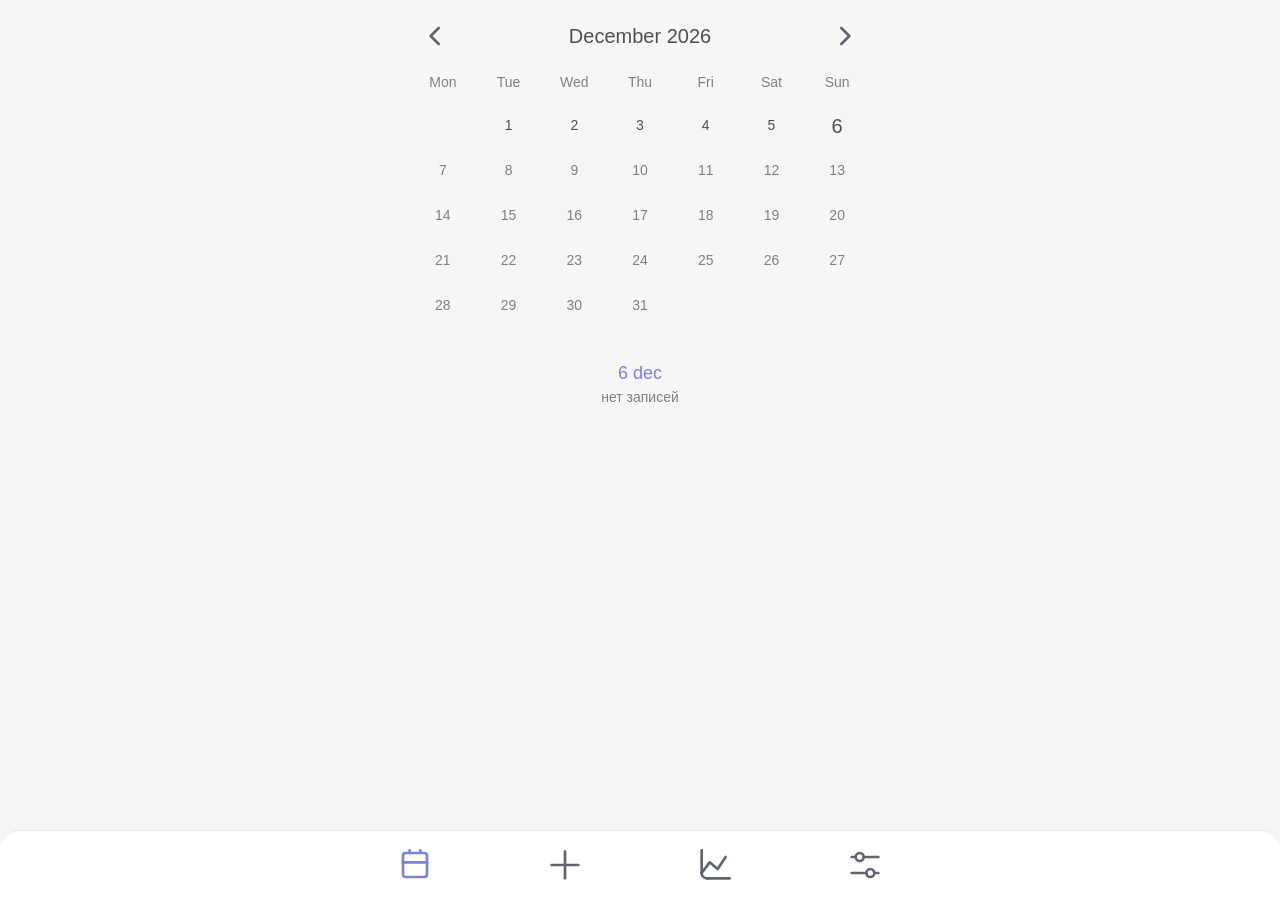
==== index.html @ 6bce45fb "rename project" ====
<!doctype html>
<html lang="ru">
<head>
    <meta charset="UTF-8"/>
    <meta name="viewport" content="width=device-width, initial-scale=1.0, shrink-to-fit=no"/>
    <meta name="mobile-web-app-capable" content="yes"/>
    <meta name="theme-color" content="#2a2a2a"/>
    <meta name="msapplication-config" content="none">

    <title data-i18n="appName"></title>

    <link rel="canonical" href="https://yugle7.github.io/poop-tracker/"/>
    <link rel="manifest" href="manifest.webmanifest"/>
    <link rel="stylesheet" href="style.css"/>

    <link rel="icon" type="image/png" sizes="192x192" href="icons/icon-192.png">
    <link rel="icon" type="image/svg+xml" href="favicon.svg"/>

    <link rel="apple-touch-icon" href="icons/icon-192.png">
    <link rel="yandex-tableau-widget" href="tableau.json">
</head>
<body>

<section id="calendar-page" class="width-500 safe">
    <div id="calendar"></div>
    <h3 id="chosen-day" class="accent center"></h3>
    <div id="chosen-records"></div>
</section>

<div id="overlay"></div>

<section id="record-page" class="hidden">
    <div class="scroll">
        <div class="width-500 col gap-30 pad-20">
            <section>
                <div class="row gap-15">
                    <button id="pooped-date" aria-haspopup="dialog" class="tap"
                            data-i18n-aria-label="selectDate"></button>

                    <button id="pooped-time" aria-haspopup="dialog" class="tap"
                            data-i18n-aria-label="selectTime"></button>

                </div>
            </section>
            <section>
                <div id="bristol-label"></div>
                <br>
                <div id="bristol-icons" class="row" role="radiogroup"
                     data-i18n-aria-label="bristolScale"></div>
            </section>

            <section id="color">
                <div id="color-label"></div>
                <br>
                <div id="color-icons" class="color-grid" role="radiogroup"
                     data-i18n-aria-label="color"></div>
            </section>

            <section id="volume">
                <div id="volume-label"></div>
                <br/>
                <span id="volume-value" class="gray small"></span>
                <input id="volume-range" type="range" min="0" max="99" step="1"
                       data-i18n-aria-label="volumeRange" aria-label="">
            </section>

            <section>
                <div class="row add">
                    <h3 data-i18n="tags"></h3>
                    <button id="edit-tags" class="right help small" data-i18n="change">
                    </button>
                </div>
                <br>
                <div id="tag-buttons"></div>
            </section>

            <button id="remove" class="red hidden pad-20" data-i18n="remove"></button>

            <button id="approve" data-i18n-aria-label="approve">
                <svg>
                    <use href="sprite.svg#save"></use>
                </svg>
            </button>

            <button id="reject" data-i18n-aria-label="reject">
                <svg>
                    <use href="sprite.svg#cancel"></use>
                </svg>
            </button>
        </div>
    </div>


    <div id="tags-editor">
        <div class="row">
            <input id="tag" type="text" maxlength="24"
                   data-i18n-placeholder="newTag"
                   data-i18n-aria-label="newTag" aria-label="">
            <button id="create-tag" class="right small" data-i18n="add"></button>
        </div>

        <div data-i18n="tagActions" class="small gray pad-10"></div>
        <div id="tag-actions"></div>

        <footer>
            <button id="close-tags" class="right" data-i18n="cancel"></button>
            <button id="apply-tags" class="accent">OK</button>
        </footer>
    </div>

    <div id="when-picker">
        <header id="watch">
            <button id="day" class="tap"></button>
            <button id="hour" class="tap"></button>

            <svg id="colon" viewBox="0 0 6 24" width="6" height="24">
                <circle cx="3" cy="8" r="1" stroke="var(--text)" fill="none"/>
                <circle cx="3" cy="16" r="1" stroke="var(--text)" fill="none"/>
            </svg>

            <button id="minute" class="tap"></button>
        </header>

        <div id="clock">
            <div id="white"></div>
            <div id="black"></div>
            <div id="center"></div>
            <div id="line"></div>
            <div id="hand"></div>
        </div>

        <div id="when-calendar">
            <div class="days"></div>
            <div class="days" id="when-days"></div>
        </div>

        <footer>
            <button id="when-prev" data-i18n-aria-label="previous">
                <svg>
                    <use href="sprite.svg#prev"></use>
                </svg>
            </button>

            <span id="when-month"></span>

            <button id="when-next" data-i18n-aria-label="next">
                <svg>
                    <use href="sprite.svg#next"></use>
                </svg>
            </button>

            <button id="close-when" class="right" data-i18n="cancel"></button>
            <button id="apply-when" class="accent">OK</button>
        </footer>
    </div>
</section>

<section id="stats-page" class="width-500 pad-20 safe hidden">
    <div id="period">
        <div></div>
        <button class="active" data-i="0" data-i18n="week"></button>
        <button data-i="1" data-i18n="month"></button>
        <button data-i="2" data-i18n="year"></button>
    </div>

    <div id="range">
        <button type="button" data-add="-1"
                data-i18n-aria-label="previousPeriod">
            <svg>
                <use href="sprite.svg#prev"></use>
            </svg>
        </button>
        <span id="range-label"></span>
        <button type="button" data-add="1"
                data-i18n-aria-label="nextPeriod">
            <svg>
                <use href="sprite.svg#next"></use>
            </svg>
        </button>
    </div>

    <div class="card">
        <h3 data-i18n="tags"></h3>
        <br/>
        <div class="h-list" id="tags-list"></div>
        <br/>
        <button class="row gap-10" id="with-fails">
            <svg class="tool">
                <use href="sprite.svg#check"></use>
            </svg>
            <span data-i18n="withFails" class="help small"></span>
        </button>
    </div>

    <div class="card">
        <h3 data-i18n="color"></h3>
        <br/>
        <div class="h-list" id="color-list"></div>
    </div>

    <div class="card">
        <h3 data-i18n="shape"></h3>
        <br/>
        <div class="h-list" id="shape-list"></div>
    </div>

    <div class="card" style="--color: var(--yellow)">
        <h3 class="row gap-8">
            <span data-i18n="bristol"></span>
            <span class="gray">—</span>
            <span class="gray"></span>
        </h3>
        <br/>
        <div class="v-chart" id="bristol-chart"></div>
    </div>

    <div class="card">
        <h3 class="row gap-8">
            <span data-i18n="count"></span>
            <span class="gray">—</span>
            <span class="gray"></span>
        </h3>
        <br/>
        <div class="v-chart" id="count-chart"></div>
    </div>

    <div class="card" style="--color: var(--yellow)">
        <h3 class="row gap-8">
            <span data-i18n="volume"></span>
            <span class="gray">—</span>
            <span class="gray"></span>
        </h3>
        <br/>
        <div class="v-chart" id="volume-chart"></div>
    </div>
</section>


<section id="person-page" class="width-500 safe hidden">
    <br/>

    <button id="person">
        <svg class="icon">
            <use href="sprite.svg#person"></use>
        </svg>
        <span class="row gap-10"></span>
    </button>

    <br/>

    <a href="https://pay.cloudtips.ru/p/9e3a23d6" target="_blank">
        <svg class="icon">
            <use href="sprite.svg#heart"></use>
        </svg>
        <span data-i18n="support"></span>
    </a>

    <a href="mailto:yuzhakov.gleb@gmail.com?subject=PoopTracker">
        <svg class="icon">
            <use href="sprite.svg#chat"></use>
        </svg>
        <span data-i18n="mailTo"></span>
    </a>

    <a href="https://yugle7.github.io/poop-tracker/privacy.html" target="_blank">
        <svg class="icon">
            <use href="sprite.svg#shield"></use>
        </svg>
        <span data-i18n="privacy"></span>
    </a>

    <br/>

    <button id="reset" class="left row gap-10 pad-10">
        <svg class="icon">
            <use href="sprite.svg#reset"></use>
        </svg>
        <span data-i18n="reset"></span>
    </button>

    <div id="person-picker">
        <form id="profile" novalidate autocomplete="off">
            <div class="field">
                <label class="label" for="birthdate" data-i18n="birthdate"></label>
                <input
                        class="input"
                        id="birthdate"
                        name="birthdate"
                        type="text"
                        inputmode="numeric"
                        autocomplete="off"
                        autocorrect="off"
                        autocapitalize="off"
                        placeholder="31.12.2000"
                        spellcheck="false"
                        maxlength="10"
                        required
                >
            </div>

            <div class="row gap-15">
                <div class="field sex">
                    <label class="label" data-i18n="sex"></label>

                    <div class="segment" id="sex">
                        <input type="radio" name="sex" id="female" value="female" checked>
                        <label for="female" data-i18n="female"></label>

                        <input type="radio" name="sex" id="male" value="male">
                        <label for="male" data-i18n="male"></label>
                    </div>
                </div>

                <div class="field weight">
                    <label class="label" for="weight" data-i18n="weight"></label>

                    <div>
                        <input
                                class="input"
                                id="weight"
                                name="weight"
                                type="text"
                                inputmode="decimal"
                                autocomplete="off"
                                placeholder="65"
                                maxlength="5"
                                required
                        >
                        <span class="unit" data-i18n="kg"></span>
                    </div>
                </div>
            </div>
        </form>

        <footer>
            <button id="close-person" class="right" data-i18n="cancel"></button>
            <button id="apply-person" class="accent">OK</button>
        </footer>
    </div>
</section>

<div class="hidden">
    <div id="calendars"></div>
</div>

<nav data-i18n-aria-label="mainNavigation">
    <div id="nav">
        <button data-page="calendar" class="pad-10 active" data-i18n-aria-label="calendar" aria-selected="true">
            <svg>
                <use href="sprite.svg#calendar"></use>
            </svg>
        </button>

        <button data-page="record" class="pad-10" data-i18n-aria-label="record">
            <svg>
                <use href="sprite.svg#plus"></use>
            </svg>
        </button>

        <button data-page="stats" class="pad-10" data-i18n-aria-label="stats">
            <svg>
                <use href="sprite.svg#stats"></use>
            </svg>
        </button>

        <button data-page="person" class="pad-10" data-i18n-aria-label="person">
            <svg>
                <use href="sprite.svg#settings"></use>
            </svg>
        </button>
    </div>
</nav>

<div id="modal" hidden>
    <div class="dialog" role="dialog" aria-modal="true">
        <p id="question"></p>
        <div class="actions">
            <button id="confirm" data-i18n="yes"></button>
            <button id="cancel" data-i18n="no"></button>
        </div>
    </div>
</div>

<script src="data.js"></script>
<script src="script.js"></script>

<script>
    if (navigator.serviceWorker) {
        navigator.serviceWorker
            .register("/poop-tracker/sw.js", {
                scope: "/poop-tracker/",
                updateViaCache: "none"
            })
            .then((reg) => {
                reg.update();

                if (reg.waiting) {
                    reg.waiting.postMessage("skipWaiting");
                }

                navigator.serviceWorker.addEventListener(
                    "controllerchange",
                    () => {
                        window.location.reload();
                    }
                );
            });
    }
</script>

</body>
</html>
---- style.css ----
/* ==========================================================================
   1. ПЕРЕМЕННЫЕ
   ========================================================================== */

:root {
    --bg: #f7f6f4;
    --text: #4d5156;
    --icon: #5f646e;
    --head: white;
    --line: #e7e7e7;
    --fade: #f2f1ef;

    --green: #4aaf8c;
    --blue: #7a82da;
    --red: #c97b72;
    --yellow: #c9a84c;

    --accent: var(--blue);

    --value: 0;
    --inner: none;
    --outer: gray;
    --width: 100;
    --radius: 12px;

    --count: 0;
    --fails: 0;
    --with-fails: 1;
    --total: 1;

    --inner-white: #ededca;
    --inner-gray: #9d9d98;
    --inner-yellow: #d8c34a;
    --inner-orange: #d98a3a;
    --inner-light-brown: #b98258;
    --inner-brown: #875a3d;
    --inner-dark-brown: #54382b;
    --inner-black: #29231f;
    --inner-green: #638b68;
    --inner-red: #bd5550;

    --outer-white: #bfbfa8;
    --outer-gray: #857d77;
    --outer-yellow: #a47b3d;
    --outer-orange: #8b5d38;
    --outer-light-brown: #744b35;
    --outer-brown: #54382b;
    --outer-dark-brown: #80604b;
    --outer-black: #5e5d5d;
    --outer-green: #4d684f;
    --outer-red: #873d3a;
}

@media (prefers-color-scheme: dark) {
    :root {
        --bg: #2a2a2a;
        --text: #c8c8c8;
        --head: #333333;
        --icon: #bcb6a6;
        --line: #444444;
        --fade: #2d2d2d;
        --help: #838282;

        --accent: var(--yellow);

        --inner-white: #bcbcb7;
        --inner-gray: #94938f;
        --inner-yellow: #c2ae51;
        --inner-orange: #c47e42;
        --inner-light-brown: #9d6a4c;
        --inner-brown: #704938;
        --inner-dark-brown: #50372d;
        --inner-black: #3b3a39;
        --inner-green: #68866f;
        --inner-red: #b65f5a;

        --outer-white: #817d78;
        --outer-gray: #696763;
        --outer-yellow: #8f7c3f;
        --outer-orange: #95613b;
        --outer-light-brown: #80543e;
        --outer-brown: #886049;
        --outer-dark-brown: #674a3a;
        --outer-black: #5a5753;
        --outer-green: #536c59;
        --outer-red: #884844;
    }
}

/* ==========================================================================
   2. СБРОС И БАЗА
   ========================================================================== */

* {
    margin: 0;
    padding: 0;
    font-family: -apple-system, BlinkMacSystemFont, "Segoe UI", Roboto, Helvetica, Arial, sans-serif;
    box-sizing: border-box;
    border: none;
    line-height: 1.5;
    font-size: 18px;
    font-weight: 400;
    color: var(--text);
    user-select: none;
    -webkit-tap-highlight-color: transparent;
}

html, body {
    margin: 0;
    padding: 0;
    background: var(--bg);
    color: var(--text);
    min-height: 100%;
    overscroll-behavior: none;
    touch-action: pan-y;
}

/* ==========================================================================
   3. УТИЛИТЫ
   ========================================================================== */

/* --- Скрытие --- */
.hidden {
    display: none !important;
}

/* --- Типографика --- */
.gray {
    color: gray;
}

.small {
    font-size: 14px;
}

.big {
    font-size: 20px !important;
}

.mono {
    font-variant-numeric: tabular-nums;
}

.accent {
    color: var(--accent);
}

.help {
    color: var(--help);
}

.red {
    color: var(--red);
    border-color: var(--red);
    stroke: var(--red);
}

.blue {
    color: var(--blue);
    border-color: var(--blue);
    stroke: var(--blue);
}

.green {
    color: var(--green);
    stroke: var(--green);
}

/* --- Выравнивание --- */
.center {
    align-content: center;
    text-align: center;
    justify-content: center;
}

.left {
    text-align: left;
}

.right {
    margin-left: auto;
    max-height: 50px;
}

/* --- Раскладка --- */
.col {
    display: flex;
    flex-direction: column;
}

.row {
    display: flex;
    flex-direction: row;
    align-items: center;
    width: 100%;
}

/* --- Отступы / зазоры --- */
.gap-8 {
    gap: 8px;
}

.gap-10 {
    gap: 10px;
}

.gap-15 {
    gap: 15px;
}

.gap-30 {
    gap: 30px;
}

.pad-10 {
    padding: 10px;
}

.pad-20 {
    padding: 20px;
}

.safe {
    padding-bottom: calc(78px + env(safe-area-inset-bottom));
}

/* --- Контейнеры --- */
.width-500 {
    max-width: 500px;
    width: 100%;
    margin: 0 auto;
    position: relative;
}

/* --- Инлайновые метки (счётчики на иконках) --- */

small {
    position: absolute;
    font-size: 12px;
    right: -3px;
    top: -3px;
    color: gray;
}

i {
    position: absolute;
    left: 50%;
    top: 50%;
    transform: translate(-50%, -50%);
    border-radius: 50%;
    opacity: .7;
    z-index: 0;
}

/* ==========================================================================
   4. ОБЩИЕ КОМПОНЕНТЫ
   ========================================================================== */

/* --- Кнопки / ссылки --- */
button, input {
    font: inherit;
    background-color: inherit;
}

button {
    border: 0;
    line-height: 0;
    background: none;
    color: inherit;
    cursor: pointer;
    -webkit-tap-highlight-color: transparent;
}

a {
    outline: none;
    text-decoration: none;
}

a, li {
    cursor: pointer;
}

/* --- Иконки --- */
svg {
    background: transparent;
    stroke-width: 2;
    fill: none;
    stroke-linecap: round;
    stroke-linejoin: round;
    stroke: var(--icon);
    cursor: pointer;
}

button svg {
    width: 32px;
    min-width: 32px;
    height: 32px;
}

.tool {
    width: 24px;
    min-width: 24px;
    height: 24px;
}

.icon {
    width: 30px;
    min-width: 30px;
    height: 30px;
    stroke: gray;
}

.img {
    width: 80px;
    min-width: 80px;
    height: 40px;
}

.pic {
    width: 150px;
    padding: 10px;
    aspect-ratio: 1;
    stroke-width: 1;
}

/* --- Кнопки-таблетки --- */
.tap {
    padding: 0 12px;
    min-height: 50px;
    border-radius: 20px;
    vertical-align: middle;
    color: var(--accent);
    border: 2px solid var(--accent);
}

.tap.selected {
    background: var(--accent);
    color: var(--bg);
}

/* --- Заголовки --- */
h2 {
    width: 100%;
    font-size: 20px;
    padding: 10px 20px;
    justify-content: space-between;
}

h2 button {
    padding: 10px;
}

h3 {
    width: 100%;
}

/* --- Скролл-контейнер --- */
.scroll {
    display: flex;
    flex: 1;
    overflow-y: auto;
    scrollbar-width: none;
    -ms-overflow-style: none;
}

.scroll::-webkit-scrollbar {
    width: 0;
    height: 0;
}

/* --- Футер шторок --- */
footer {
    position: absolute;
    bottom: 0;
    width: 100%;
    display: flex;
    justify-content: center;
    align-items: center;
    max-height: 50px;
    max-width: 500px;
}

footer button {
    padding: 20px 20px 30px;
    background: transparent;
    font-size: 16px;
}

/* --- Инпуты (общие) --- */
input {
    padding: 10px;
}

input,
select {
    width: fit-content;
    outline: none;
    vertical-align: middle;
}

/* --- Слайдер --- */
input[type=range] {
    width: 100%;
    height: 32px;
    appearance: none;
    -webkit-appearance: none;
    background: transparent;
    cursor: pointer;
    accent-color: var(--accent);
}

input[type=range]::-webkit-slider-runnable-track {
    height: 3px;
    border-radius: 2px;
    background: linear-gradient(
            to right,
            var(--accent) 0%,
            var(--accent) var(--value, 50%),
            var(--line) var(--value, 50%),
            var(--line) 100%
    );
}

input[type=range]::-webkit-slider-thumb {
    width: 20px;
    height: 20px;
    margin-top: -8px;
    border: 0;
    border-radius: 50%;
    background: var(--accent);
    appearance: none;
    -webkit-appearance: none;
    transition: transform 120ms ease;
}

input[type=range]:active::-webkit-slider-thumb {
    transform: scale(1.15);
}

input[type=range]::-moz-range-track {
    height: 3px;
    border-radius: 2px;
    background: var(--bg);
}

input[type=range]::-moz-range-thumb {
    width: 20px;
    height: 20px;
    border: 0;
    border-radius: 50%;
    background: var(--accent);
    transition: transform 120ms ease;
}

input[type=range]:active::-moz-range-thumb {
    transform: scale(1.15);
}

/* ==========================================================================
   5. НИЖНЯЯ НАВИГАЦИЯ
   ========================================================================== */

nav {
    position: fixed;
    width: 100%;
    bottom: 0;
    height: 70px;
    padding: 8px max(12px, env(safe-area-inset-left)) calc(8px + env(safe-area-inset-bottom));
    background: var(--head);
    border-radius: 20px 20px 0 0;
    backdrop-filter: blur(16px);
    border-top: 1px solid var(--line);
    z-index: 1;
}

nav > div {
    display: grid;
    grid-template-columns: repeat(4, 1fr);
    max-width: 600px;
    margin: 0 auto;
}

nav > div > button {
    padding: 10px;
}

.active > svg {
    stroke: var(--accent);
}

/* ==========================================================================
   6. КАЛЕНДАРЬ
   ========================================================================== */

#calendar {
    width: 100%;
    touch-action: pan-y;
    overflow-x: clip;
    overflow-y: visible;
}

#calendar h2 {
    text-align: center;
}

.calendar {
    height: 360px;
}

#calendars {
    display: flex;
    justify-content: space-between;
    gap: 30px;
    width: calc(300% + 60px);
    transition: none;
    touch-action: pan-y;
    overflow-x: clip;
    overflow-y: visible;
}

#calendars > div {
    flex: 0 0 var(--width);
    width: var(--width);
}

.days {
    display: grid;
    grid-template-columns: repeat(7, 1fr);
    text-align: center;
    justify-items: center;
    padding: 0 20px;
}


.days span {
    z-index: 1;
    position: relative;
    font-size: 14px;
}

.days > span {
    color: gray;
    padding-bottom: 10px;
}

.days > button {
    height: 45px;
    aspect-ratio: 1;
    padding: 5px;
    background: transparent;
    border-radius: 50%;
    position: relative;
    line-height: 1;
}

.days > button > span {
    font-size: 14px;
    z-index: 1;
    position: relative;
}

.today {
    color: var(--accent);
}

.future {
    color: gray;
}

.days .selected {
    background: var(--accent) !important;
    color: var(--bg);
}

.empty {
    pointer-events: none;
    text-align: center;
    color: var(--help);
    font-size: 13px;
    padding: 24px 0;
}

/* ==========================================================================
   7. СПИСОК ЗАПИСЕЙ ДНЯ
   ========================================================================== */

#chosen-records > button {
    width: 100%;
    padding: 10px 0;
}

#chosen-records .row {
    flex-wrap: wrap;
    column-gap: 10px;
    row-gap: 0;
    padding: 5px;
}

.record {
    display: flex;
    flex-direction: row;
    align-items: flex-end;
    width: 100%;
    gap: 20px;
    padding: 0 20px;
}

.tags {
    display: flex;
    column-gap: 10px;
    flex-wrap: wrap;
    padding: 7px 20px;
}

/* ==========================================================================
   8. ФОРМА ЗАПИСИ
   ========================================================================== */

/* --- Бристоль --- */
#bristol-icons {
    display: grid;
    row-gap: 20px;
    grid-template-columns: repeat(4, 1fr);
    justify-content: space-between;
}

#bristol-label::first-letter {
    font-family: ui-monospace, SFMono-Regular, Menlo, Monaco, Consolas, monospace;
    font-variant-numeric: tabular-nums;
}

/* --- Цвет --- */
.color-grid {
    display: grid;
    grid-template-columns: repeat(auto-fill, minmax(40px, 1fr));
    gap: 14px;
}

.color {
    width: 40px;
    aspect-ratio: 1;
    border-radius: 50%;
    background: var(--inner);
}

div.color {
    width: 30px;
    aspect-ratio: 1;
    border-radius: 50%;
    background: var(--inner);
}

.color.selected {
    outline: 2px solid var(--outer);
}

/* --- Объём --- */
#volume {
    position: relative;
}

#volume-value {
    position: absolute;
    left: 0;
    top: 30px;
}

/* --- Теги --- */
#tag-buttons {
    display: flex;
    flex-wrap: wrap;
    gap: 8px;
}

.add {
    height: 32px;
}

/* --- Кнопки действия --- */
#approve,
#reject {
    position: fixed;
    width: 50px;
    height: 50px;
    border-radius: 50%;
}

#approve svg,
#reject svg {
    width: 24px;
    height: 24px;
    stroke-width: 3;
}

#approve {
    right: 12px;
    bottom: 12px;
    background: var(--text);
    opacity: .3;
}

#approve svg {
    stroke: var(--bg);
}

#reject {
    right: 8px;
    top: 8px;
}

#reject svg {
    stroke: var(--help);
}

/* ==========================================================================
   9. НИЖНИЕ ШТОРКИ (редактор тегов, пикер даты/времени)
   ========================================================================== */

#person-picker,
#tags-editor,
#when-picker {
    position: fixed;
    width: 100%;
    bottom: 0;
    left: 0;
    z-index: 11;
    display: flex;
    flex-direction: column;
    align-items: center;
    padding: 20px 10px max(10px, env(safe-area-inset-bottom));
    background: var(--bg);
    border-top: 1px solid var(--line);
    border-radius: 20px 20px 0 0;
    transform: translateY(100%);
    transition: transform 220ms;
}

#person-picker.open,
#tags-editor.open,
#when-picker.open {
    transform: translateY(0);
}

/* --- Редактор тегов --- */
#tag-actions {
    display: flex;
    flex-direction: row;
    flex-wrap: wrap;
    gap: 10px;
    padding: 10px 10px 60px;
    position: relative;
}

#tag-actions > button {
    border-color: var(--red);
    color: var(--red);
}

#create-tag {
    padding: 10px;
}

#tag:placeholder-shown ~ #create-tag {
    opacity: .5;
}

/* --- Пикер даты/времени --- */
#when-picker {
    height: 385px;
    font-variant-numeric: tabular-nums;
}

#when-prev, #when-next {
    padding-top: 5px;
    padding-bottom: 5px;
}

#when-month {
    font-size: 18px;
}

#when-picker .days > button {
    height: 40px;
    font-size: 14px;
}

/* --- Часы --- */
header {
    padding-bottom: 10px;
    display: flex;
    align-items: center;
    gap: 10px;
}

header button {
    line-height: 1;
    font-size: 24px;
}

#watch .selected {
    background: var(--accent);
}

#clock {
    width: 250px;
    height: 250px;
    background: var(--fade);
    border-radius: 50%;
    position: relative;
    touch-action: none;
}

.tick {
    position: absolute;
    font: 14px sans-serif;
    transform: translate(-50%, -50%);
}

#white {
    position: absolute;
    inset: 0;
    z-index: 3;
    clip-path: circle(16px at 50% 50%);
    pointer-events: none;
}

#white .tick {
    color: var(--bg);
}

#hand {
    width: 32px;
    height: 32px;
    position: absolute;
    z-index: 2;
    background: var(--accent);
    border-radius: 50%;
    cursor: grab;
    touch-action: none;
}

#center {
    width: 8px;
    height: 8px;
    position: absolute;
    left: 50%;
    top: 50%;
    transform: translate(-50%, -50%);
    background: var(--accent);
    border-radius: 50%;
}

#line {
    position: absolute;
    left: 50%;
    top: calc(50% - 1px);
    width: 2px;
    height: 2px;
    background: var(--accent);
    transform-origin: 0 50%;
}

/* ==========================================================================
   10. ОВЕРЛЕЙ
   ========================================================================== */

#overlay {
    position: fixed;
    inset: 0;
    z-index: 10;
    background: #0004;
    opacity: 0;
    visibility: hidden;
    transition: opacity 180ms;
}

#overlay.open {
    opacity: 1;
    visibility: visible;
}

/* ==========================================================================
   11. СТАТИСТИКА
   ========================================================================== */

/* --- Переключатель периода --- */
#period {
    position: relative;
    display: flex;
    width: 260px;
    height: 46px;
    padding: 6px;
    margin: 0 auto 16px;
    border-radius: 14px;
    background: var(--head);
    user-select: none;
    box-shadow: 0 1px 3px rgba(0, 0, 0, 0.06);
}

#period > div {
    position: absolute;
    top: 4px;
    left: 6px;
    width: calc((100% - 12px) / 3);
    height: 38px;
    border-radius: 10px;
    background: var(--accent);
    color: var(--bg);
    box-shadow: 0 1px 3px rgba(0, 0, 0, 0.12);
    transition: transform 0.2s ease;
}

#period > button {
    position: relative;
    z-index: 1;
    flex: 1;
    height: 34px;
    padding: 0;
    border: 0;
    background: transparent;
    color: var(--text);
    font: inherit;
    cursor: pointer;
}

#period > button.active {
    color: var(--bg);
    transition: color 0.2s ease;
}


/* --- Стрелки диапазона --- */
#range {
    display: flex;
    align-items: center;
    justify-content: space-between;
    width: 240px;
    margin: 0 auto 24px;
    user-select: none;
}

#range button {
    flex: 0 0 auto;
    display: flex;
    align-items: center;
    justify-content: center;
    width: 32px;
    height: 32px;
    padding: 0 0 2px;
    border: 0;
    border-radius: 8px;
    background: transparent;
    color: var(--text);
    font: inherit;
    font-size: 18px;
    line-height: 1;
    cursor: pointer;
}

#range button:active {
    transform: scale(0.94);
}

#range-label {
    display: flex;
    gap: 10px;
    color: var(--text);
    font-variant-numeric: tabular-nums;
}

/* --- Карточки --- */
.card {
    padding: 0 30px 70px 0;
}

/* --- Горизонтальные списки (теги, цвет, форма) --- */
.h-list {
    display: flex;
    flex-direction: column;
    gap: 12px;
}

.h-col {
    display: flex;
    flex-direction: column;
    gap: 2px;
}

.h-label {
    font-size: 13px;
    overflow: hidden;
    white-space: normal;
    color: var(--help);
}

.h-value {
    position: relative;
    height: 16px;
}

.h-bar {
    position: absolute;
    top: 0;
    left: 0;
    height: 16px;
    min-width: 2px;
    border-radius: 2px 4px 4px 2px;
    overflow: hidden;
    background: var(--color);
    width: calc(var(--count) / var(--total) * 100%);
}

.split {
    background: linear-gradient(
            to right,
            var(--yellow) calc((1 - var(--fails) / var(--count)) * 100%),
            var(--blue) calc((1 - var(--fails) / var(--count)) * 100%)
    );
}

.h-number {
    position: absolute;
    top: 0;
    left: calc((var(--count) + var(--fails)) / var(--total) * 100%);
    margin-left: 10px;
    font-size: 13px;
    line-height: 16px;
    white-space: nowrap;
    color: var(--text);
}

/* --- Вертикальные графики --- */
.v-chart {
    position: relative;
    width: 100%;
    height: 240px;
}

.v-chart section {
    position: relative;
    width: 100%;
    height: 100%;
    border-bottom: 1px solid var(--line);
}

.v-normal {
    position: absolute;
    left: 0;
    right: 5px;
    border-top: 1px dashed var(--line);
    pointer-events: none;
    bottom: calc(var(--count) / var(--total) * 100%);
}

.v-normal span {
    position: absolute;
    right: -10px;
    bottom: 0;
    color: var(--help);
    transform: translateX(100%) translateY(40%);
    font-size: 11px;
}

.v-row {
    position: absolute;
    inset: 0;
    display: flex;
    align-items: flex-end;
    justify-content: space-around;
    gap: 4px;
    padding: 0 4px;
}

.v-col {
    height: 100%;
    flex: 1;
    display: flex;
    flex-direction: column;
    align-items: center;
    justify-content: flex-end;
    min-width: 0;
}

.v-bar {
    width: 100%;
    max-width: 16px;
    min-height: 2px;
    border-radius: 4px 4px 2px 2px;
    background: var(--color);
    height: calc(var(--count) / var(--total) * 100%);
}

.v-number {
    margin-bottom: 5px;
    font-size: 11px;
    color: var(--text);
}

.v-label {
    position: absolute;
    bottom: -30px;
    font-size: 12px;
    white-space: nowrap;
    color: var(--help) !important;
}

/* ==========================================================================
   12. СТРАНИЦА НАСТРОЕК
   ========================================================================== */

#person-page > button,
#person-page > a {
    display: flex;
    gap: 10px;
    padding: 10px 20px;
    width: 100%;
}

#profile {
    max-width: 500px;
    width: 100%;
    margin: auto;
    display: flex;
    flex-direction: column;
    gap: 18px;
    padding: 0 10px 60px;
}

.field {
    display: flex;
    flex-direction: column;
    gap: 4px;
    min-width: 0;
}

.label {
    color: var(--help);
    font-size: 13px;
}

.input {
    width: 100%;
    min-height: 48px;
    padding: 12px 14px;
    border: 1px solid var(--line);
    border-radius: var(--radius);
    color: var(--text);
    font: inherit;
    outline: 0;
}

.input::placeholder {
    color: var(--help);
}

#birthdate,
#weight {
    font-variant-numeric: tabular-nums;
}

#birthdate::selection,
#weight::selection {
    background: transparent;
}

.sex {
    flex: 1;
}

.weight {
    max-width: 100px;
}

.weight > div {
    position: relative;
}

.weight > div .input {
    padding-right: 32px;
}

.unit {
    position: absolute;
    top: 50%;
    right: 14px;
    transform: translateY(-50%);
    color: var(--help);
    font-size: 15px;
    pointer-events: none;
}

#sex {
    position: relative;
    display: flex;
    gap: 4px;
    padding: 4px;
    background: var(--head);
    border-radius: var(--radius);
}

#sex::before {
    content: "";
    position: absolute;
    inset: 4px auto 4px 4px;
    width: calc(50% - 6px);
    border-radius: 9px;
    background: var(--accent);
    transition: transform .28s;
}

#sex.male::before {
    transform: translateX(calc(100% + 4px));
}

.segment input {
    position: absolute;
    width: 1px;
    height: 1px;
    clip-path: inset(50%);
}

.segment label {
    position: relative;
    z-index: 1;
    flex: 1;
    display: flex;
    align-items: center;
    justify-content: center;
    min-height: 43px;
    padding: 0 10px;
    border-radius: 9px;
    color: var(--muted);
    font-size: 15px;
    white-space: nowrap;
    cursor: pointer;
    user-select: none;
}

.segment input:checked + label {
    color: var(--bg);
    transition: color .28s;
}

/*Модальное окно*/

#delete {
    padding: 10px 16px;
    border: 0;
    border-radius: 8px;
    background: var(--head);
    color: var(--text);
}

#modal {
    position: fixed;
    inset: 0;
    display: grid;
    place-items: center;
    z-index: 10;
    background: #0004;
    opacity: 1;
    transition: opacity 180ms;
}

#modal[hidden] {
    display: none;
    opacity: 0;
}

.dialog {
    width: calc(100% - 40px);
    padding: 20px;
    box-sizing: border-box;
    border-radius: 12px;
    background: var(--bg);
    text-align: center;
}

.dialog p {
    margin: 0 0 20px;
}

.actions {
    display: flex;
    gap: 10px;
}

.actions button {
    flex: 1;
    border-radius: 12px;
    padding: 20px;
}

#confirm {
    background: var(--accent);
    color: var(--bg);
}

#cancel {
    background: var(--head);
    color: var(--text);
}
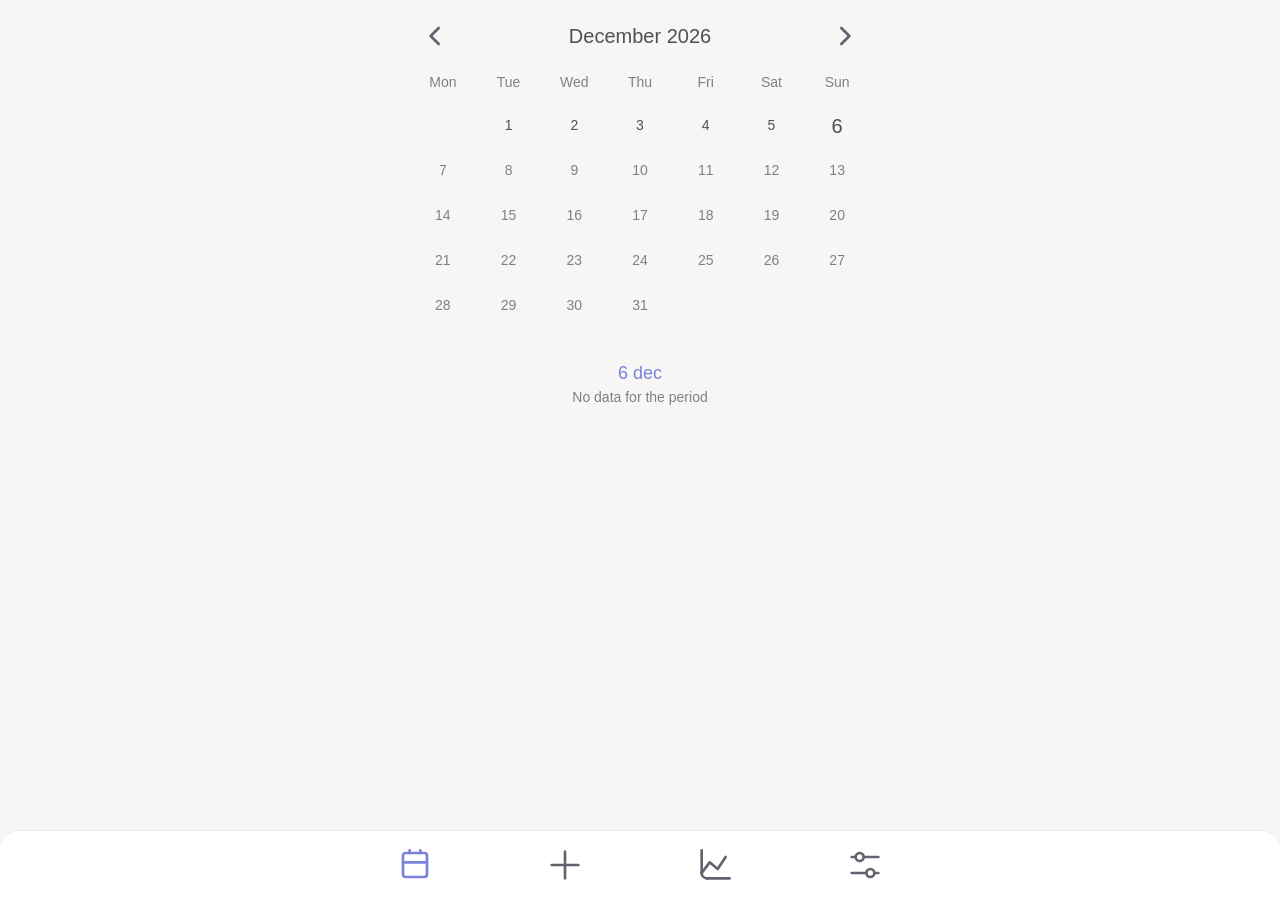
==== commit a6fe6323: "refactor from llm" ====
--- a/index.html
+++ b/index.html
@@ -4,10 +4,11 @@
     <meta charset="UTF-8"/>
     <meta name="viewport" content="width=device-width, initial-scale=1.0, shrink-to-fit=no"/>
     <meta name="mobile-web-app-capable" content="yes"/>
-    <meta name="theme-color" content="#2a2a2a"/>
+    <meta name="theme-color" content="#f7f6f4" media="(prefers-color-scheme: light)"/>
+    <meta name="theme-color" content="#2a2a2a" media="(prefers-color-scheme: dark)"/>
     <meta name="msapplication-config" content="none">
 
-    <title data-i18n="appName"></title>
+    <title data-i18n="appName">Poop Tracker</title>
 
     <link rel="canonical" href="https://yugle7.github.io/poop-tracker/"/>
     <link rel="manifest" href="manifest.webmanifest"/>
@@ -39,9 +40,9 @@
 
                     <button id="pooped-time" aria-haspopup="dialog" class="tap"
                             data-i18n-aria-label="selectTime"></button>
-
                 </div>
             </section>
+
             <section>
                 <div id="bristol-label"></div>
                 <br>
@@ -67,8 +68,7 @@
             <section>
                 <div class="row add">
                     <h3 data-i18n="tags"></h3>
-                    <button id="edit-tags" class="right help small" data-i18n="change">
-                    </button>
+                    <button id="edit-tags" class="right help small" data-i18n="change"></button>
                 </div>
                 <br>
                 <div id="tag-buttons"></div>
@@ -77,19 +77,14 @@
             <button id="remove" class="red hidden pad-20" data-i18n="remove"></button>
 
             <button id="approve" data-i18n-aria-label="approve">
-                <svg>
-                    <use href="sprite.svg#save"></use>
-                </svg>
+                <svg><use href="sprite.svg#save"></use></svg>
             </button>
 
             <button id="reject" data-i18n-aria-label="reject">
-                <svg>
-                    <use href="sprite.svg#cancel"></use>
-                </svg>
+                <svg><use href="sprite.svg#cancel"></use></svg>
             </button>
         </div>
     </div>
-
 
     <div id="tags-editor">
         <div class="row">
@@ -113,7 +108,7 @@
             <button id="day" class="tap"></button>
             <button id="hour" class="tap"></button>
 
-            <svg id="colon" viewBox="0 0 6 24" width="6" height="24">
+            <svg id="colon" viewBox="0 0 6 24" width="6" height="24" aria-hidden="true">
                 <circle cx="3" cy="8" r="1" stroke="var(--text)" fill="none"/>
                 <circle cx="3" cy="16" r="1" stroke="var(--text)" fill="none"/>
             </svg>
@@ -136,17 +131,13 @@
 
         <footer>
             <button id="when-prev" data-i18n-aria-label="previous">
-                <svg>
-                    <use href="sprite.svg#prev"></use>
-                </svg>
+                <svg><use href="sprite.svg#prev"></use></svg>
             </button>
 
             <span id="when-month"></span>
 
             <button id="when-next" data-i18n-aria-label="next">
-                <svg>
-                    <use href="sprite.svg#next"></use>
-                </svg>
+                <svg><use href="sprite.svg#next"></use></svg>
             </button>
 
             <button id="close-when" class="right" data-i18n="cancel"></button>
@@ -164,18 +155,12 @@
     </div>
 
     <div id="range">
-        <button type="button" data-add="-1"
-                data-i18n-aria-label="previousPeriod">
-            <svg>
-                <use href="sprite.svg#prev"></use>
-            </svg>
+        <button type="button" data-add="-1" data-i18n-aria-label="previousPeriod">
+            <svg><use href="sprite.svg#prev"></use></svg>
         </button>
         <span id="range-label"></span>
-        <button type="button" data-add="1"
-                data-i18n-aria-label="nextPeriod">
-            <svg>
-                <use href="sprite.svg#next"></use>
-            </svg>
+        <button type="button" data-add="1" data-i18n-aria-label="nextPeriod">
+            <svg><use href="sprite.svg#next"></use></svg>
         </button>
     </div>
 
@@ -185,9 +170,7 @@
         <div class="h-list" id="tags-list"></div>
         <br/>
         <button class="row gap-10" id="with-fails">
-            <svg class="tool">
-                <use href="sprite.svg#check"></use>
-            </svg>
+            <svg class="tool"><use href="sprite.svg#check"></use></svg>
             <span data-i18n="withFails" class="help small"></span>
         </button>
     </div>
@@ -235,46 +218,35 @@
     </div>
 </section>
 
-
 <section id="person-page" class="width-500 safe hidden">
     <br/>
 
-    <button id="person">
-        <svg class="icon">
-            <use href="sprite.svg#person"></use>
-        </svg>
+    <button id="person" data-i18n-aria-label="person">
+        <svg class="icon"><use href="sprite.svg#person"></use></svg>
         <span class="row gap-10"></span>
     </button>
 
     <br/>
 
     <a href="https://pay.cloudtips.ru/p/9e3a23d6" target="_blank">
-        <svg class="icon">
-            <use href="sprite.svg#heart"></use>
-        </svg>
+        <svg class="icon"><use href="sprite.svg#heart"></use></svg>
         <span data-i18n="support"></span>
     </a>
 
     <a href="mailto:yuzhakov.gleb@gmail.com?subject=PoopTracker">
-        <svg class="icon">
-            <use href="sprite.svg#chat"></use>
-        </svg>
+        <svg class="icon"><use href="sprite.svg#chat"></use></svg>
         <span data-i18n="mailTo"></span>
     </a>
 
     <a href="https://yugle7.github.io/poop-tracker/privacy.html" target="_blank">
-        <svg class="icon">
-            <use href="sprite.svg#shield"></use>
-        </svg>
+        <svg class="icon"><use href="sprite.svg#shield"></use></svg>
         <span data-i18n="privacy"></span>
     </a>
 
     <br/>
 
     <button id="reset" class="left row gap-10 pad-10">
-        <svg class="icon">
-            <use href="sprite.svg#reset"></use>
-        </svg>
+        <svg class="icon"><use href="sprite.svg#reset"></use></svg>
         <span data-i18n="reset"></span>
     </button>
 
@@ -289,7 +261,6 @@
                         type="text"
                         inputmode="numeric"
                         autocomplete="off"
-                        autocorrect="off"
                         autocapitalize="off"
                         placeholder="31.12.2000"
                         spellcheck="false"
@@ -345,28 +316,20 @@
 
 <nav data-i18n-aria-label="mainNavigation">
     <div id="nav">
-        <button data-page="calendar" class="pad-10 active" data-i18n-aria-label="calendar" aria-selected="true">
-            <svg>
-                <use href="sprite.svg#calendar"></use>
-            </svg>
+        <button data-page="calendar" class="pad-10 active" data-i18n-aria-label="calendar" aria-current="page">
+            <svg><use href="sprite.svg#calendar"></use></svg>
         </button>
 
         <button data-page="record" class="pad-10" data-i18n-aria-label="record">
-            <svg>
-                <use href="sprite.svg#plus"></use>
-            </svg>
+            <svg><use href="sprite.svg#plus"></use></svg>
         </button>
 
         <button data-page="stats" class="pad-10" data-i18n-aria-label="stats">
-            <svg>
-                <use href="sprite.svg#stats"></use>
-            </svg>
+            <svg><use href="sprite.svg#stats"></use></svg>
         </button>
 
         <button data-page="person" class="pad-10" data-i18n-aria-label="person">
-            <svg>
-                <use href="sprite.svg#settings"></use>
-            </svg>
+            <svg><use href="sprite.svg#settings"></use></svg>
         </button>
     </div>
 </nav>
@@ -393,16 +356,12 @@
             })
             .then((reg) => {
                 reg.update();
-
                 if (reg.waiting) {
                     reg.waiting.postMessage("skipWaiting");
                 }
-
                 navigator.serviceWorker.addEventListener(
                     "controllerchange",
-                    () => {
-                        window.location.reload();
-                    }
+                    () => window.location.reload()
                 );
             });
     }
--- a/style.css
+++ b/style.css
@@ -5,10 +5,11 @@
 :root {
     --bg: #f7f6f4;
     --text: #4d5156;
+    --head: white;
     --icon: #5f646e;
-    --head: white;
     --line: #e7e7e7;
     --fade: #f2f1ef;
+    --help: #8b8b8b;
 
     --green: #4aaf8c;
     --blue: #7a82da;
@@ -16,18 +17,18 @@
     --yellow: #c9a84c;
 
     --accent: var(--blue);
-
+    --radius: 12px;
+
+    /* Состояния */
     --value: 0;
+    --width: 100;
     --inner: none;
     --outer: gray;
-    --width: 100;
-    --radius: 12px;
-
     --count: 0;
     --fails: 0;
-    --with-fails: 1;
     --total: 1;
 
+    /* Внутренние цвета (заливка) */
     --inner-white: #ededca;
     --inner-gray: #9d9d98;
     --inner-yellow: #d8c34a;
@@ -39,6 +40,7 @@
     --inner-green: #638b68;
     --inner-red: #bd5550;
 
+    /* Внешние цвета (обводка) */
     --outer-white: #bfbfa8;
     --outer-gray: #857d77;
     --outer-yellow: #a47b3d;
@@ -94,12 +96,12 @@
 * {
     margin: 0;
     padding: 0;
-    font-family: -apple-system, BlinkMacSystemFont, "Segoe UI", Roboto, Helvetica, Arial, sans-serif;
     box-sizing: border-box;
     border: none;
-    line-height: 1.5;
+    font-family: -apple-system, BlinkMacSystemFont, "Segoe UI", Roboto, Helvetica, Arial, sans-serif;
     font-size: 18px;
     font-weight: 400;
+    line-height: 1.5;
     color: var(--text);
     user-select: none;
     -webkit-tap-highlight-color: transparent;
@@ -108,155 +110,13 @@
 html, body {
     margin: 0;
     padding: 0;
+    min-height: 100%;
     background: var(--bg);
     color: var(--text);
-    min-height: 100%;
     overscroll-behavior: none;
     touch-action: pan-y;
 }
 
-/* ==========================================================================
-   3. УТИЛИТЫ
-   ========================================================================== */
-
-/* --- Скрытие --- */
-.hidden {
-    display: none !important;
-}
-
-/* --- Типографика --- */
-.gray {
-    color: gray;
-}
-
-.small {
-    font-size: 14px;
-}
-
-.big {
-    font-size: 20px !important;
-}
-
-.mono {
-    font-variant-numeric: tabular-nums;
-}
-
-.accent {
-    color: var(--accent);
-}
-
-.help {
-    color: var(--help);
-}
-
-.red {
-    color: var(--red);
-    border-color: var(--red);
-    stroke: var(--red);
-}
-
-.blue {
-    color: var(--blue);
-    border-color: var(--blue);
-    stroke: var(--blue);
-}
-
-.green {
-    color: var(--green);
-    stroke: var(--green);
-}
-
-/* --- Выравнивание --- */
-.center {
-    align-content: center;
-    text-align: center;
-    justify-content: center;
-}
-
-.left {
-    text-align: left;
-}
-
-.right {
-    margin-left: auto;
-    max-height: 50px;
-}
-
-/* --- Раскладка --- */
-.col {
-    display: flex;
-    flex-direction: column;
-}
-
-.row {
-    display: flex;
-    flex-direction: row;
-    align-items: center;
-    width: 100%;
-}
-
-/* --- Отступы / зазоры --- */
-.gap-8 {
-    gap: 8px;
-}
-
-.gap-10 {
-    gap: 10px;
-}
-
-.gap-15 {
-    gap: 15px;
-}
-
-.gap-30 {
-    gap: 30px;
-}
-
-.pad-10 {
-    padding: 10px;
-}
-
-.pad-20 {
-    padding: 20px;
-}
-
-.safe {
-    padding-bottom: calc(78px + env(safe-area-inset-bottom));
-}
-
-/* --- Контейнеры --- */
-.width-500 {
-    max-width: 500px;
-    width: 100%;
-    margin: 0 auto;
-    position: relative;
-}
-
-/* --- Инлайновые метки (счётчики на иконках) --- */
-
-small {
-    position: absolute;
-    font-size: 12px;
-    right: -3px;
-    top: -3px;
-    color: gray;
-}
-
-i {
-    position: absolute;
-    left: 50%;
-    top: 50%;
-    transform: translate(-50%, -50%);
-    border-radius: 50%;
-    opacity: .7;
-    z-index: 0;
-}
-
-/* ==========================================================================
-   4. ОБЩИЕ КОМПОНЕНТЫ
-   ========================================================================== */
-
-/* --- Кнопки / ссылки --- */
 button, input {
     font: inherit;
     background-color: inherit;
@@ -271,16 +131,15 @@
     -webkit-tap-highlight-color: transparent;
 }
 
+a, li {
+    cursor: pointer;
+}
+
 a {
     outline: none;
     text-decoration: none;
 }
 
-a, li {
-    cursor: pointer;
-}
-
-/* --- Иконки --- */
 svg {
     background: transparent;
     stroke-width: 2;
@@ -291,39 +150,114 @@
     cursor: pointer;
 }
 
+input {
+    padding: 10px;
+}
+
+input,
+select {
+    width: fit-content;
+    outline: none;
+    vertical-align: middle;
+}
+
+/* ==========================================================================
+   3. УТИЛИТЫ
+   ========================================================================== */
+
+/* Скрытие */
+.hidden {
+    display: none !important;
+}
+
+/* Типографика */
+.gray     { color: gray; }
+.small    { font-size: 14px; }
+.big      { font-size: 20px !important; }
+.mono     { font-variant-numeric: tabular-nums; }
+.accent   { color: var(--accent); }
+.help     { color: var(--help); }
+.red      { color: var(--red); border-color: var(--red); stroke: var(--red); }
+
+/* Выравнивание */
+.center {
+    align-content: center;
+    text-align: center;
+    justify-content: center;
+}
+
+.left  { text-align: left; }
+.right { margin-left: auto; max-height: 50px; }
+
+/* Раскладка */
+.col {
+    display: flex;
+    flex-direction: column;
+}
+
+.row {
+    display: flex;
+    flex-direction: row;
+    align-items: center;
+    width: 100%;
+}
+
+/* Отступы / зазоры */
+.gap-8  { gap: 8px; }
+.gap-10 { gap: 10px; }
+.gap-15 { gap: 15px; }
+.gap-30 { gap: 30px; }
+
+.pad-10 { padding: 10px; }
+.pad-20 { padding: 20px; }
+
+.safe {
+    padding-bottom: calc(78px + env(safe-area-inset-bottom));
+}
+
+/* Контейнеры */
+.width-500 {
+    max-width: 500px;
+    width: 100%;
+    margin: 0 auto;
+    position: relative;
+}
+
+/* Инлайновые метки (счётчики на иконках) */
+small {
+    position: absolute;
+    top: -3px;
+    right: -3px;
+    font-size: 12px;
+    color: gray;
+}
+
+i {
+    position: absolute;
+    left: 50%;
+    top: 50%;
+    transform: translate(-50%, -50%);
+    border-radius: 50%;
+    opacity: .7;
+    z-index: 0;
+}
+
+/* ==========================================================================
+   4. ОБЩИЕ КОМПОНЕНТЫ
+   ========================================================================== */
+
+/* Иконки */
 button svg {
     width: 32px;
     min-width: 32px;
     height: 32px;
 }
 
-.tool {
-    width: 24px;
-    min-width: 24px;
-    height: 24px;
-}
-
-.icon {
-    width: 30px;
-    min-width: 30px;
-    height: 30px;
-    stroke: gray;
-}
-
-.img {
-    width: 80px;
-    min-width: 80px;
-    height: 40px;
-}
-
-.pic {
-    width: 150px;
-    padding: 10px;
-    aspect-ratio: 1;
-    stroke-width: 1;
-}
-
-/* --- Кнопки-таблетки --- */
+.tool { width: 24px; min-width: 24px; height: 24px; }
+.icon { width: 30px; min-width: 30px; height: 30px; stroke: gray; }
+.img  { width: 80px; min-width: 80px; height: 40px; }
+
+/* Кнопки-таблетки */
 .tap {
     padding: 0 12px;
     min-height: 50px;
@@ -338,23 +272,18 @@
     color: var(--bg);
 }
 
-/* --- Заголовки --- */
+/* Заголовки */
 h2 {
     width: 100%;
+    padding: 10px 20px;
     font-size: 20px;
-    padding: 10px 20px;
     justify-content: space-between;
 }
 
-h2 button {
-    padding: 10px;
-}
-
-h3 {
-    width: 100%;
-}
-
-/* --- Скролл-контейнер --- */
+h2 button { padding: 10px; }
+h3        { width: 100%; }
+
+/* Скролл-контейнер */
 .scroll {
     display: flex;
     flex: 1;
@@ -368,16 +297,16 @@
     height: 0;
 }
 
-/* --- Футер шторок --- */
+/* Футер шторок */
 footer {
     position: absolute;
     bottom: 0;
     width: 100%;
+    max-width: 500px;
+    max-height: 50px;
     display: flex;
     justify-content: center;
     align-items: center;
-    max-height: 50px;
-    max-width: 500px;
 }
 
 footer button {
@@ -386,19 +315,7 @@
     font-size: 16px;
 }
 
-/* --- Инпуты (общие) --- */
-input {
-    padding: 10px;
-}
-
-input,
-select {
-    width: fit-content;
-    outline: none;
-    vertical-align: middle;
-}
-
-/* --- Слайдер --- */
+/* Слайдер */
 input[type=range] {
     width: 100%;
     height: 32px;
@@ -433,9 +350,7 @@
     transition: transform 120ms ease;
 }
 
-input[type=range]:active::-webkit-slider-thumb {
-    transform: scale(1.15);
-}
+input[type=range]:active::-webkit-slider-thumb { transform: scale(1.15); }
 
 input[type=range]::-moz-range-track {
     height: 3px;
@@ -452,9 +367,7 @@
     transition: transform 120ms ease;
 }
 
-input[type=range]:active::-moz-range-thumb {
-    transform: scale(1.15);
-}
+input[type=range]:active::-moz-range-thumb { transform: scale(1.15); }
 
 /* ==========================================================================
    5. НИЖНЯЯ НАВИГАЦИЯ
@@ -462,14 +375,14 @@
 
 nav {
     position: fixed;
-    width: 100%;
     bottom: 0;
+    width: 100%;
     height: 70px;
     padding: 8px max(12px, env(safe-area-inset-left)) calc(8px + env(safe-area-inset-bottom));
     background: var(--head);
     border-radius: 20px 20px 0 0;
+    border-top: 1px solid var(--line);
     backdrop-filter: blur(16px);
-    border-top: 1px solid var(--line);
     z-index: 1;
 }
 
@@ -480,13 +393,8 @@
     margin: 0 auto;
 }
 
-nav > div > button {
-    padding: 10px;
-}
-
-.active > svg {
-    stroke: var(--accent);
-}
+nav > div > button { padding: 10px; }
+.active > svg      { stroke: var(--accent); }
 
 /* ==========================================================================
    6. КАЛЕНДАРЬ
@@ -499,23 +407,19 @@
     overflow-y: visible;
 }
 
-#calendar h2 {
-    text-align: center;
-}
-
-.calendar {
-    height: 360px;
-}
+#calendar h2 { text-align: center; }
+
+.calendar { height: 360px; }
 
 #calendars {
     display: flex;
     justify-content: space-between;
     gap: 30px;
     width: calc(300% + 60px);
-    transition: none;
-    touch-action: pan-y;
     overflow-x: clip;
     overflow-y: visible;
+    touch-action: pan-y;
+    transition: none;
 }
 
 #calendars > div {
@@ -526,21 +430,20 @@
 .days {
     display: grid;
     grid-template-columns: repeat(7, 1fr);
+    justify-items: center;
     text-align: center;
-    justify-items: center;
     padding: 0 20px;
 }
 
-
 .days span {
+    position: relative;
     z-index: 1;
-    position: relative;
     font-size: 14px;
 }
 
 .days > span {
+    padding-bottom: 10px;
     color: gray;
-    padding-bottom: 10px;
 }
 
 .days > button {
@@ -554,18 +457,13 @@
 }
 
 .days > button > span {
+    position: relative;
+    z-index: 1;
     font-size: 14px;
-    z-index: 1;
-    position: relative;
-}
-
-.today {
-    color: var(--accent);
-}
-
-.future {
-    color: gray;
-}
+}
+
+.today  { color: var(--accent); }
+.future { color: gray; }
 
 .days .selected {
     background: var(--accent) !important;
@@ -574,10 +472,10 @@
 
 .empty {
     pointer-events: none;
+    padding: 24px 0;
     text-align: center;
     color: var(--help);
     font-size: 13px;
-    padding: 24px 0;
 }
 
 /* ==========================================================================
@@ -589,26 +487,19 @@
     padding: 10px 0;
 }
 
-#chosen-records .row {
+.record {
+    display: flex;
+    flex-direction: row;
+    align-items: flex-end;
+    gap: 20px;
+    width: 100%;
+    padding: 0 20px;
+}
+
+.tags {
+    display: flex;
     flex-wrap: wrap;
     column-gap: 10px;
-    row-gap: 0;
-    padding: 5px;
-}
-
-.record {
-    display: flex;
-    flex-direction: row;
-    align-items: flex-end;
-    width: 100%;
-    gap: 20px;
-    padding: 0 20px;
-}
-
-.tags {
-    display: flex;
-    column-gap: 10px;
-    flex-wrap: wrap;
     padding: 7px 20px;
 }
 
@@ -616,20 +507,15 @@
    8. ФОРМА ЗАПИСИ
    ========================================================================== */
 
-/* --- Бристоль --- */
+/* Бристоль */
 #bristol-icons {
     display: grid;
+    grid-template-columns: repeat(4, 1fr);
     row-gap: 20px;
-    grid-template-columns: repeat(4, 1fr);
     justify-content: space-between;
 }
 
-#bristol-label::first-letter {
-    font-family: ui-monospace, SFMono-Regular, Menlo, Monaco, Consolas, monospace;
-    font-variant-numeric: tabular-nums;
-}
-
-/* --- Цвет --- */
+/* Цвет */
 .color-grid {
     display: grid;
     grid-template-columns: repeat(auto-fill, minmax(40px, 1fr));
@@ -654,10 +540,8 @@
     outline: 2px solid var(--outer);
 }
 
-/* --- Объём --- */
-#volume {
-    position: relative;
-}
+/* Объём */
+#volume { position: relative; }
 
 #volume-value {
     position: absolute;
@@ -665,18 +549,16 @@
     top: 30px;
 }
 
-/* --- Теги --- */
+/* Теги */
 #tag-buttons {
     display: flex;
     flex-wrap: wrap;
     gap: 8px;
 }
 
-.add {
-    height: 32px;
-}
-
-/* --- Кнопки действия --- */
+.add { height: 32px; }
+
+/* Кнопки действия */
 #approve,
 #reject {
     position: fixed;
@@ -699,34 +581,30 @@
     opacity: .3;
 }
 
-#approve svg {
-    stroke: var(--bg);
-}
+#approve svg { stroke: var(--bg); }
 
 #reject {
     right: 8px;
     top: 8px;
 }
 
-#reject svg {
-    stroke: var(--help);
-}
-
-/* ==========================================================================
-   9. НИЖНИЕ ШТОРКИ (редактор тегов, пикер даты/времени)
+#reject svg { stroke: var(--help); }
+
+/* ==========================================================================
+   9. НИЖНИЕ ШТОРКИ
    ========================================================================== */
 
 #person-picker,
 #tags-editor,
 #when-picker {
     position: fixed;
-    width: 100%;
     bottom: 0;
     left: 0;
     z-index: 11;
     display: flex;
     flex-direction: column;
     align-items: center;
+    width: 100%;
     padding: 20px 10px max(10px, env(safe-area-inset-bottom));
     background: var(--bg);
     border-top: 1px solid var(--line);
@@ -741,11 +619,10 @@
     transform: translateY(0);
 }
 
-/* --- Редактор тегов --- */
+/* Редактор тегов */
 #tag-actions {
     display: flex;
-    flex-direction: row;
-    flex-wrap: wrap;
+    flex-flow: row wrap;
     gap: 10px;
     padding: 10px 10px 60px;
     position: relative;
@@ -756,57 +633,50 @@
     color: var(--red);
 }
 
-#create-tag {
-    padding: 10px;
-}
-
-#tag:placeholder-shown ~ #create-tag {
-    opacity: .5;
-}
-
-/* --- Пикер даты/времени --- */
+#create-tag { padding: 10px; }
+
+#tag:placeholder-shown ~ #create-tag { opacity: .5; }
+
+/* Пикер даты/времени */
 #when-picker {
     height: 385px;
     font-variant-numeric: tabular-nums;
 }
 
-#when-prev, #when-next {
+#when-prev,
+#when-next {
     padding-top: 5px;
     padding-bottom: 5px;
 }
 
-#when-month {
-    font-size: 18px;
-}
+#when-month { font-size: 18px; }
 
 #when-picker .days > button {
     height: 40px;
     font-size: 14px;
 }
 
-/* --- Часы --- */
+/* Часы */
 header {
-    padding-bottom: 10px;
     display: flex;
     align-items: center;
     gap: 10px;
+    padding-bottom: 10px;
 }
 
 header button {
+    font-size: 24px;
     line-height: 1;
-    font-size: 24px;
-}
-
-#watch .selected {
-    background: var(--accent);
-}
+}
+
+#watch .selected { background: var(--accent); }
 
 #clock {
+    position: relative;
     width: 250px;
     height: 250px;
     background: var(--fade);
     border-radius: 50%;
-    position: relative;
     touch-action: none;
 }
 
@@ -824,15 +694,13 @@
     pointer-events: none;
 }
 
-#white .tick {
-    color: var(--bg);
-}
+#white .tick { color: var(--bg); }
 
 #hand {
+    position: absolute;
+    z-index: 2;
     width: 32px;
     height: 32px;
-    position: absolute;
-    z-index: 2;
     background: var(--accent);
     border-radius: 50%;
     cursor: grab;
@@ -840,11 +708,11 @@
 }
 
 #center {
+    position: absolute;
+    left: 50%;
+    top: 50%;
     width: 8px;
     height: 8px;
-    position: absolute;
-    left: 50%;
-    top: 50%;
     transform: translate(-50%, -50%);
     background: var(--accent);
     border-radius: 50%;
@@ -883,7 +751,7 @@
    11. СТАТИСТИКА
    ========================================================================== */
 
-/* --- Переключатель периода --- */
+/* Переключатель периода */
 #period {
     position: relative;
     display: flex;
@@ -928,8 +796,7 @@
     transition: color 0.2s ease;
 }
 
-
-/* --- Стрелки диапазона --- */
+/* Стрелки диапазона */
 #range {
     display: flex;
     align-items: center;
@@ -957,9 +824,7 @@
     cursor: pointer;
 }
 
-#range button:active {
-    transform: scale(0.94);
-}
+#range button:active { transform: scale(0.94); }
 
 #range-label {
     display: flex;
@@ -968,12 +833,10 @@
     font-variant-numeric: tabular-nums;
 }
 
-/* --- Карточки --- */
-.card {
-    padding: 0 30px 70px 0;
-}
-
-/* --- Горизонтальные списки (теги, цвет, форма) --- */
+/* Карточки */
+.card { padding: 0 30px 70px 0; }
+
+/* Горизонтальные списки */
 .h-list {
     display: flex;
     flex-direction: column;
@@ -987,9 +850,9 @@
 }
 
 .h-label {
-    font-size: 13px;
     overflow: hidden;
     white-space: normal;
+    font-size: 13px;
     color: var(--help);
 }
 
@@ -1002,12 +865,12 @@
     position: absolute;
     top: 0;
     left: 0;
+    width: calc(var(--count) / var(--total) * 100%);
     height: 16px;
     min-width: 2px;
     border-radius: 2px 4px 4px 2px;
     overflow: hidden;
     background: var(--color);
-    width: calc(var(--count) / var(--total) * 100%);
 }
 
 .split {
@@ -1029,7 +892,7 @@
     color: var(--text);
 }
 
-/* --- Вертикальные графики --- */
+/* Вертикальные графики */
 .v-chart {
     position: relative;
     width: 100%;
@@ -1047,9 +910,9 @@
     position: absolute;
     left: 0;
     right: 5px;
+    bottom: calc(var(--count) / var(--total) * 100%);
     border-top: 1px dashed var(--line);
     pointer-events: none;
-    bottom: calc(var(--count) / var(--total) * 100%);
 }
 
 .v-normal span {
@@ -1057,8 +920,8 @@
     right: -10px;
     bottom: 0;
     color: var(--help);
+    font-size: 11px;
     transform: translateX(100%) translateY(40%);
-    font-size: 11px;
 }
 
 .v-row {
@@ -1072,22 +935,22 @@
 }
 
 .v-col {
-    height: 100%;
-    flex: 1;
     display: flex;
     flex-direction: column;
     align-items: center;
     justify-content: flex-end;
+    flex: 1;
     min-width: 0;
+    height: 100%;
 }
 
 .v-bar {
     width: 100%;
     max-width: 16px;
+    height: calc(var(--count) / var(--total) * 100%);
     min-height: 2px;
     border-radius: 4px 4px 2px 2px;
     background: var(--color);
-    height: calc(var(--count) / var(--total) * 100%);
 }
 
 .v-number {
@@ -1112,17 +975,17 @@
 #person-page > a {
     display: flex;
     gap: 10px;
+    width: 100%;
     padding: 10px 20px;
-    width: 100%;
 }
 
 #profile {
-    max-width: 500px;
-    width: 100%;
-    margin: auto;
     display: flex;
     flex-direction: column;
     gap: 18px;
+    width: 100%;
+    max-width: 500px;
+    margin: auto;
     padding: 0 10px 60px;
 }
 
@@ -1134,8 +997,8 @@
 }
 
 .label {
+    font-size: 13px;
     color: var(--help);
-    font-size: 13px;
 }
 
 .input {
@@ -1149,9 +1012,7 @@
     outline: 0;
 }
 
-.input::placeholder {
-    color: var(--help);
-}
+.input::placeholder { color: var(--help); }
 
 #birthdate,
 #weight {
@@ -1163,21 +1024,11 @@
     background: transparent;
 }
 
-.sex {
-    flex: 1;
-}
-
-.weight {
-    max-width: 100px;
-}
-
-.weight > div {
-    position: relative;
-}
-
-.weight > div .input {
-    padding-right: 32px;
-}
+.sex    { flex: 1; }
+.weight { max-width: 100px; }
+
+.weight > div { position: relative; }
+.weight > div .input { padding-right: 32px; }
 
 .unit {
     position: absolute;
@@ -1222,14 +1073,13 @@
 .segment label {
     position: relative;
     z-index: 1;
-    flex: 1;
     display: flex;
     align-items: center;
     justify-content: center;
+    flex: 1;
     min-height: 43px;
     padding: 0 10px;
     border-radius: 9px;
-    color: var(--muted);
     font-size: 15px;
     white-space: nowrap;
     cursor: pointer;
@@ -1241,15 +1091,9 @@
     transition: color .28s;
 }
 
-/*Модальное окно*/
-
-#delete {
-    padding: 10px 16px;
-    border: 0;
-    border-radius: 8px;
-    background: var(--head);
-    color: var(--text);
-}
+/* ==========================================================================
+   13. МОДАЛЬНОЕ ОКНО
+   ========================================================================== */
 
 #modal {
     position: fixed;
@@ -1276,9 +1120,7 @@
     text-align: center;
 }
 
-.dialog p {
-    margin: 0 0 20px;
-}
+.dialog p { margin: 0 0 20px; }
 
 .actions {
     display: flex;
@@ -1287,8 +1129,8 @@
 
 .actions button {
     flex: 1;
+    padding: 20px;
     border-radius: 12px;
-    padding: 20px;
 }
 
 #confirm {
